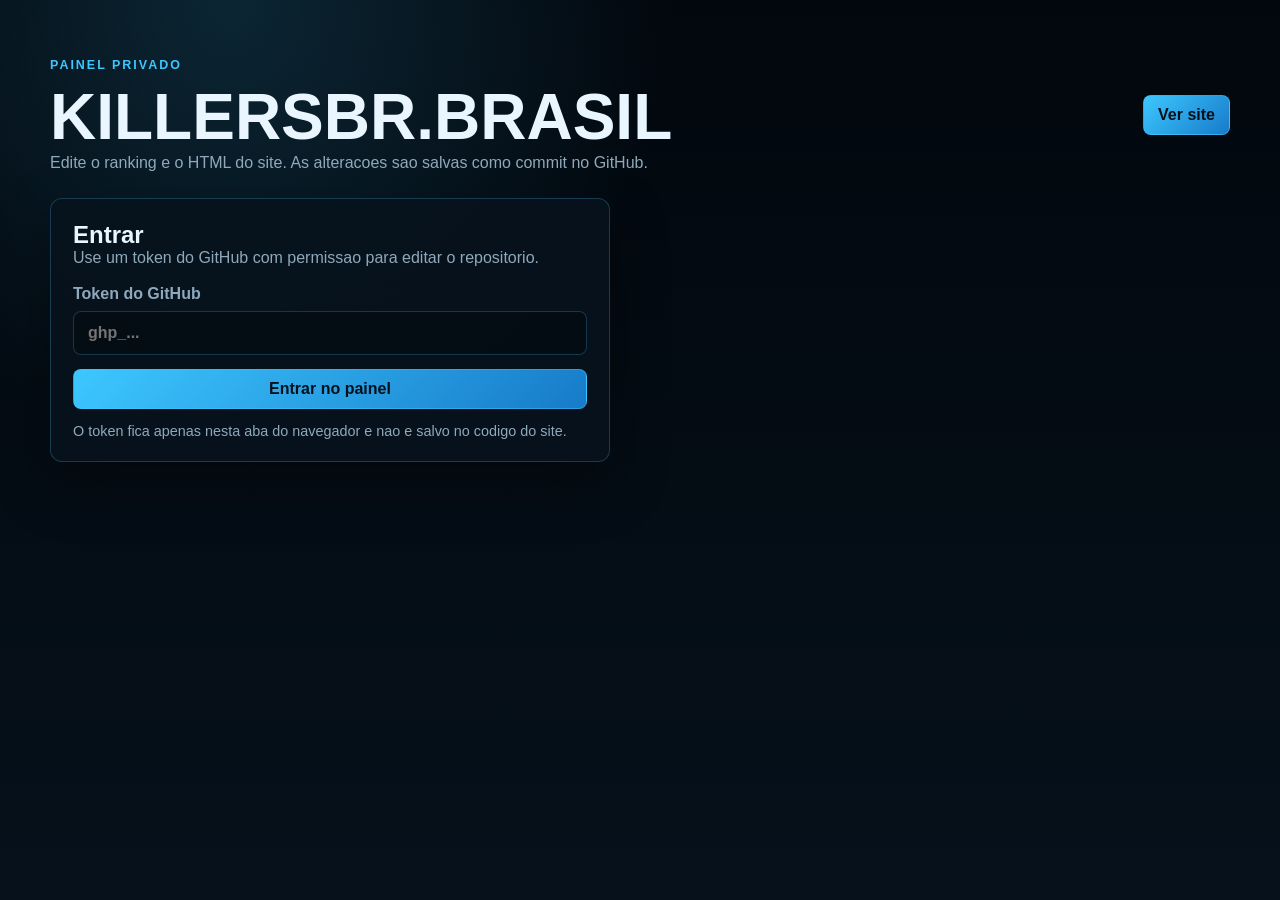
==== admin.html @ 9817f633 "Add GitHub admin panel" ====
<!DOCTYPE html>
<html lang="pt-BR">
<head>
  <meta charset="UTF-8">
  <meta name="viewport" content="width=device-width, initial-scale=1.0">
  <meta name="robots" content="noindex, nofollow">
  <title>Painel Admin | KILLERSBR.BRASIL</title>
  <link rel="stylesheet" href="assets/css/admin.css">
</head>
<body>
  <main class="admin-shell">
    <section class="admin-hero">
      <div>
        <span class="eyebrow">Painel privado</span>
        <h1>KILLERSBR.BRASIL</h1>
        <p>Edite o ranking e o HTML do site. As alteracoes sao salvas como commit no GitHub.</p>
      </div>
      <a class="site-link" href="index.html">Ver site</a>
    </section>

    <section class="panel login-panel" id="loginPanel">
      <h2>Entrar</h2>
      <p>Use um token do GitHub com permissao para editar o repositorio.</p>
      <form id="loginForm" class="login-form">
        <label>
          Token do GitHub
          <input id="tokenInput" type="password" autocomplete="off" placeholder="ghp_...">
        </label>
        <button type="submit">Entrar no painel</button>
      </form>
      <p class="hint">O token fica apenas nesta aba do navegador e nao e salvo no codigo do site.</p>
    </section>

    <section class="admin-area is-hidden" id="adminArea">
      <div class="toolbar">
        <div>
          <strong>Repositorio</strong>
          <span>LeoReAlert/killersbr-site</span>
        </div>
        <button type="button" class="secondary" id="logoutButton">Sair</button>
      </div>

      <div class="tabs" role="tablist" aria-label="Areas do painel">
        <button type="button" class="tab active" data-admin-tab="ranking">Ranking</button>
        <button type="button" class="tab" data-admin-tab="html">Conteudo HTML</button>
      </div>

      <section class="panel tab-panel active" id="rankingPanel">
        <div class="panel-head">
          <div>
            <h2>Ranking</h2>
            <p>Edite nome e classe. A ordem da tabela vira a ordem do ranking no site.</p>
          </div>
          <div class="actions">
            <button type="button" class="secondary" id="loadRankingButton">Recarregar</button>
            <button type="button" id="addRankingButton">Adicionar</button>
            <button type="button" id="saveRankingButton">Salvar ranking</button>
          </div>
        </div>

        <div class="ranking-editor">
          <table>
            <thead>
              <tr>
                <th>#</th>
                <th>Jogador</th>
                <th>Classe</th>
                <th></th>
              </tr>
            </thead>
            <tbody id="rankingEditorBody"></tbody>
          </table>
        </div>
      </section>

      <section class="panel tab-panel" id="htmlPanel">
        <div class="panel-head">
          <div>
            <h2>Conteudo HTML</h2>
            <p>Editor simples para textos e secoes do arquivo principal.</p>
          </div>
          <div class="actions">
            <button type="button" class="secondary" id="loadHtmlButton">Recarregar</button>
            <button type="button" id="saveHtmlButton">Salvar HTML</button>
          </div>
        </div>
        <textarea id="htmlEditor" spellcheck="false"></textarea>
      </section>
    </section>

    <div class="toast" id="statusBox" role="status" aria-live="polite"></div>
  </main>

  <script src="assets/js/admin.js"></script>
</body>
</html>
---- assets/css/admin.css ----
:root {
  --bg: #02070d;
  --panel: rgba(7, 18, 29, .95);
  --panel-2: rgba(9, 28, 43, .95);
  --line: rgba(71, 190, 255, .24);
  --text: #e9f6ff;
  --muted: #8fa9bb;
  --primary: #3dc7ff;
  --primary-dark: #177bc9;
  --danger: #ff627f;
  --success: #45dfb1;
}

* {
  box-sizing: border-box;
}

body {
  min-height: 100vh;
  margin: 0;
  color: var(--text);
  font-family: Inter, "Segoe UI", Arial, sans-serif;
  background:
    radial-gradient(circle at 18% 0%, rgba(61, 199, 255, .16), transparent 32%),
    linear-gradient(180deg, #02070d 0%, #06111b 100%);
}

button,
input,
textarea {
  font: inherit;
}

button,
.site-link {
  border: 1px solid rgba(61, 199, 255, .45);
  border-radius: 8px;
  padding: 10px 14px;
  color: #04111b;
  font-weight: 800;
  cursor: pointer;
  background: linear-gradient(135deg, var(--primary), var(--primary-dark));
  text-decoration: none;
}

button.secondary {
  color: var(--text);
  background: rgba(255, 255, 255, .06);
}

.admin-shell {
  width: min(calc(100% - 32px), 1180px);
  margin: 0 auto;
  padding: 32px 0 56px;
}

.admin-hero,
.toolbar,
.panel-head,
.actions,
.tabs {
  display: flex;
  align-items: center;
  gap: 16px;
}

.admin-hero {
  justify-content: space-between;
  padding: 26px 0;
}

.eyebrow {
  display: block;
  margin-bottom: 8px;
  color: var(--primary);
  font-size: .78rem;
  font-weight: 800;
  letter-spacing: .16em;
  text-transform: uppercase;
}

h1,
h2,
p {
  margin: 0;
}

h1 {
  font-size: clamp(2rem, 5vw, 4rem);
}

p,
span,
label {
  color: var(--muted);
}

.panel,
.toolbar {
  border: 1px solid var(--line);
  border-radius: 12px;
  background: var(--panel);
  box-shadow: 0 22px 55px rgba(0, 0, 0, .34);
}

.panel {
  padding: 22px;
}

.login-panel {
  max-width: 560px;
}

.login-form {
  display: grid;
  gap: 14px;
  margin-top: 18px;
}

label {
  display: grid;
  gap: 8px;
  font-weight: 700;
}

input,
textarea {
  width: 100%;
  border: 1px solid var(--line);
  border-radius: 8px;
  color: var(--text);
  background: rgba(0, 0, 0, .28);
}

input {
  padding: 12px 14px;
}

textarea {
  min-height: 580px;
  padding: 16px;
  resize: vertical;
  line-height: 1.5;
  font-family: "Fira Code", Consolas, monospace;
  font-size: .92rem;
}

.hint {
  margin-top: 14px;
  font-size: .9rem;
}

.admin-area {
  display: grid;
  gap: 16px;
}

.toolbar {
  justify-content: space-between;
  padding: 14px 16px;
}

.toolbar div {
  display: grid;
  gap: 4px;
}

.tabs {
  flex-wrap: wrap;
}

.tab {
  color: var(--text);
  background: rgba(255, 255, 255, .06);
}

.tab.active {
  color: #04111b;
  background: linear-gradient(135deg, var(--primary), var(--primary-dark));
}

.tab-panel,
.is-hidden {
  display: none;
}

.tab-panel.active {
  display: block;
}

.panel-head {
  justify-content: space-between;
  margin-bottom: 18px;
}

.actions {
  flex-wrap: wrap;
  justify-content: flex-end;
}

.ranking-editor {
  overflow-x: auto;
}

table {
  width: 100%;
  border-collapse: collapse;
  min-width: 720px;
}

th,
td {
  border-bottom: 1px solid rgba(71, 190, 255, .16);
  padding: 10px;
  text-align: left;
}

th {
  color: var(--primary);
  font-size: .78rem;
  text-transform: uppercase;
  letter-spacing: .08em;
}

td:first-child {
  width: 54px;
  color: var(--muted);
  font-weight: 800;
}

td:last-child {
  width: 110px;
  text-align: right;
}

.remove-row {
  border-color: rgba(255, 98, 127, .45);
  color: var(--danger);
  background: rgba(255, 98, 127, .08);
}

.toast {
  position: fixed;
  right: 18px;
  bottom: 18px;
  max-width: min(420px, calc(100% - 36px));
  border: 1px solid var(--line);
  border-radius: 10px;
  padding: 12px 14px;
  color: var(--text);
  background: var(--panel-2);
  box-shadow: 0 18px 42px rgba(0, 0, 0, .36);
  opacity: 0;
  transform: translateY(10px);
  transition: opacity .2s ease, transform .2s ease;
  pointer-events: none;
}

.toast.show {
  opacity: 1;
  transform: translateY(0);
}

.toast.success {
  border-color: rgba(69, 223, 177, .45);
}

.toast.error {
  border-color: rgba(255, 98, 127, .55);
}

@media (max-width: 760px) {
  .admin-hero,
  .toolbar,
  .panel-head {
    align-items: stretch;
    flex-direction: column;
  }

  .actions {
    justify-content: flex-start;
  }
}
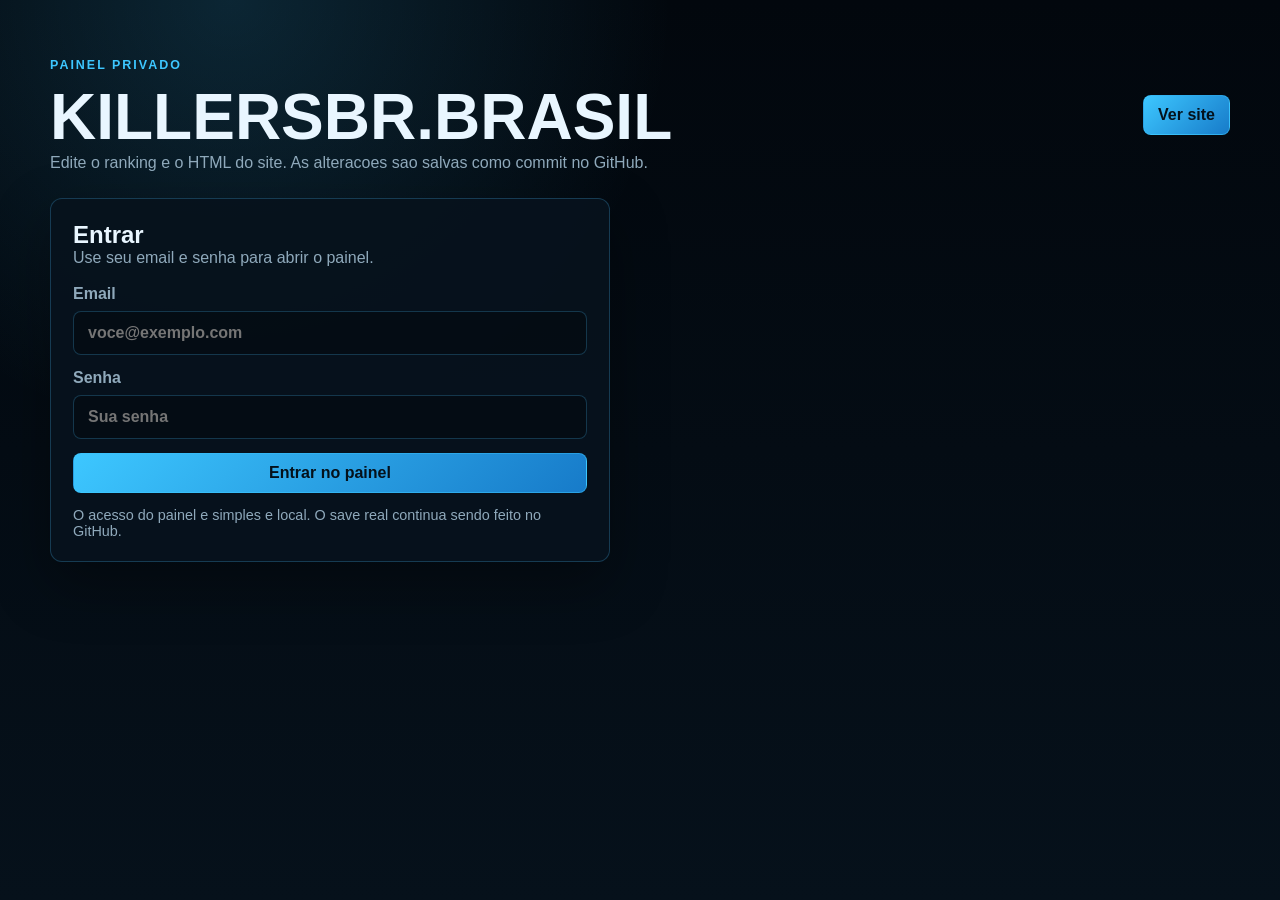
==== commit 0758582f: "Switch admin login to email and password" ====
--- a/admin.html
+++ b/admin.html
@@ -20,15 +20,19 @@
 
     <section class="panel login-panel" id="loginPanel">
       <h2>Entrar</h2>
-      <p>Use um token do GitHub com permissao para editar o repositorio.</p>
+      <p>Use seu email e senha para abrir o painel.</p>
       <form id="loginForm" class="login-form">
         <label>
-          Token do GitHub
-          <input id="tokenInput" type="password" autocomplete="off" placeholder="ghp_...">
+          Email
+          <input id="emailInput" type="email" autocomplete="username" placeholder="voce@exemplo.com">
+        </label>
+        <label>
+          Senha
+          <input id="passwordInput" type="password" autocomplete="current-password" placeholder="Sua senha">
         </label>
         <button type="submit">Entrar no painel</button>
       </form>
-      <p class="hint">O token fica apenas nesta aba do navegador e nao e salvo no codigo do site.</p>
+      <p class="hint">O acesso do painel e simples e local. O save real continua sendo feito no GitHub.</p>
     </section>
 
     <section class="admin-area is-hidden" id="adminArea">
@@ -37,7 +41,14 @@
           <strong>Repositorio</strong>
           <span>LeoReAlert/killersbr-site</span>
         </div>
-        <button type="button" class="secondary" id="logoutButton">Sair</button>
+        <div class="toolbar-actions">
+          <label class="token-field">
+            Chave de publicacao
+            <input id="tokenInput" type="password" autocomplete="off" placeholder="ghp_...">
+          </label>
+          <button type="button" class="secondary" id="saveTokenButton">Salvar chave</button>
+          <button type="button" class="secondary" id="logoutButton">Sair</button>
+        </div>
       </div>
 
       <div class="tabs" role="tablist" aria-label="Areas do painel">
--- a/assets/css/admin.css
+++ b/assets/css/admin.css
@@ -160,6 +160,18 @@
   padding: 14px 16px;
 }
 
+.toolbar-actions {
+  display: flex;
+  align-items: end;
+  gap: 10px;
+  flex-wrap: wrap;
+}
+
+.token-field {
+  min-width: 280px;
+  gap: 6px;
+}
+
 .toolbar div {
   display: grid;
   gap: 4px;
@@ -277,6 +289,14 @@
     flex-direction: column;
   }
 
+  .toolbar-actions {
+    align-items: stretch;
+  }
+
+  .token-field {
+    min-width: 0;
+  }
+
   .actions {
     justify-content: flex-start;
   }
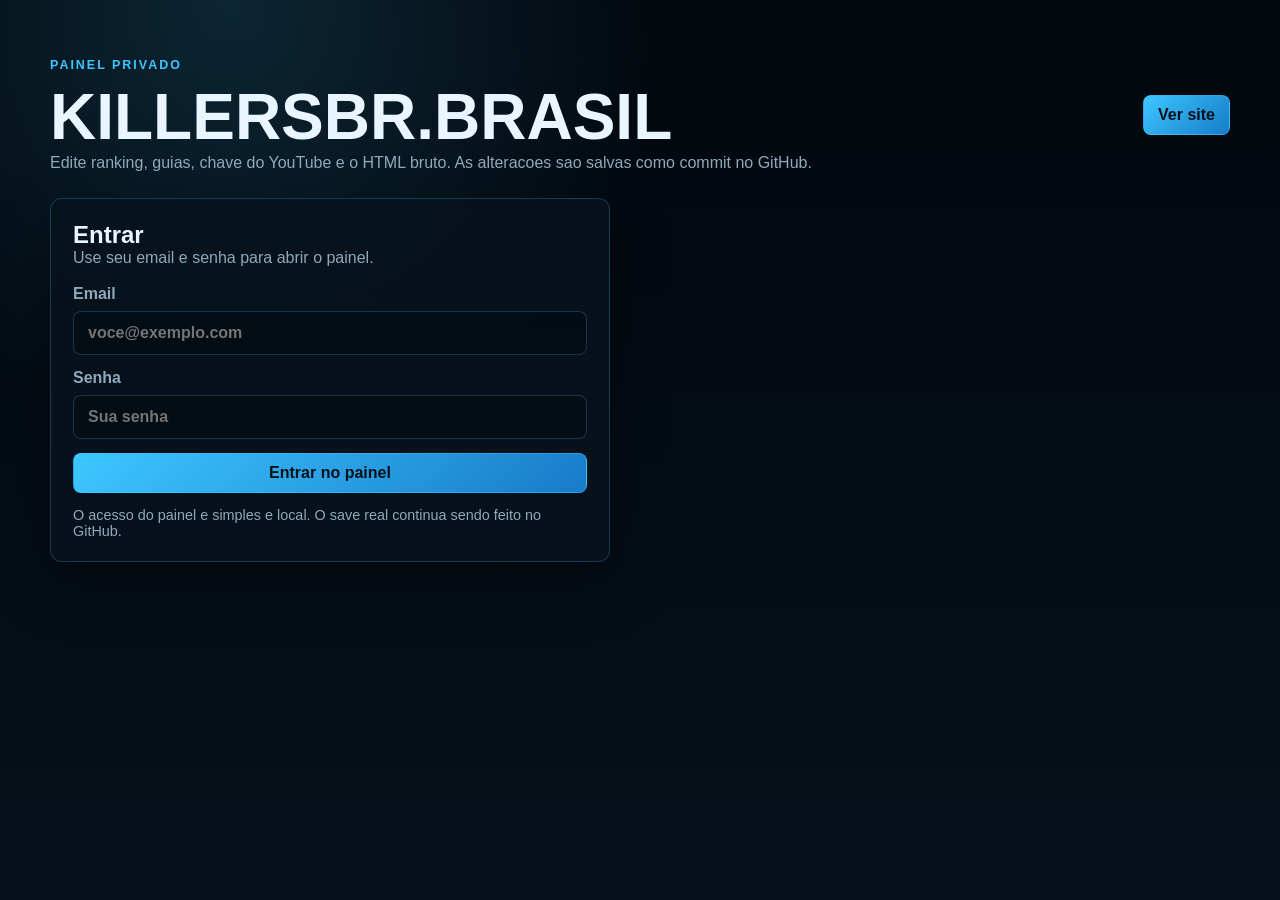
==== commit 49aef9e3: "Expand admin panel editors" ====
--- a/admin.html
+++ b/admin.html
@@ -13,7 +13,7 @@
       <div>
         <span class="eyebrow">Painel privado</span>
         <h1>KILLERSBR.BRASIL</h1>
-        <p>Edite o ranking e o HTML do site. As alteracoes sao salvas como commit no GitHub.</p>
+        <p>Edite ranking, guias, chave do YouTube e o HTML bruto. As alteracoes sao salvas como commit no GitHub.</p>
       </div>
       <a class="site-link" href="index.html">Ver site</a>
     </section>
@@ -53,7 +53,9 @@
 
       <div class="tabs" role="tablist" aria-label="Areas do painel">
         <button type="button" class="tab active" data-admin-tab="ranking">Ranking</button>
-        <button type="button" class="tab" data-admin-tab="html">Conteudo HTML</button>
+        <button type="button" class="tab" data-admin-tab="guide">Guias</button>
+        <button type="button" class="tab" data-admin-tab="youtube">YouTube</button>
+        <button type="button" class="tab" data-admin-tab="html">HTML bruto</button>
       </div>
 
       <section class="panel tab-panel active" id="rankingPanel">
@@ -84,6 +86,37 @@
         </div>
       </section>
 
+      <section class="panel tab-panel" id="guidePanel">
+        <div class="panel-head">
+          <div>
+            <h2>Guias</h2>
+            <p>Edite apenas o bloco dos guias da pagina inicial.</p>
+          </div>
+          <div class="actions">
+            <button type="button" class="secondary" id="loadGuideButton">Recarregar</button>
+            <button type="button" id="saveGuideButton">Salvar guias</button>
+          </div>
+        </div>
+        <textarea id="guideEditor" spellcheck="false" placeholder="HTML do bloco do guia"></textarea>
+      </section>
+
+      <section class="panel tab-panel" id="youtubePanel">
+        <div class="panel-head">
+          <div>
+            <h2>YouTube</h2>
+            <p>Atualize a chave da API usada para carregar os videos do canal.</p>
+          </div>
+          <div class="actions">
+            <button type="button" class="secondary" id="loadYoutubeButton">Recarregar</button>
+            <button type="button" id="saveYoutubeButton">Salvar chave</button>
+          </div>
+        </div>
+        <label>
+          Chave da API do YouTube
+          <input id="youtubeApiKeyInput" type="password" autocomplete="off" placeholder="AIza...">
+        </label>
+      </section>
+
       <section class="panel tab-panel" id="htmlPanel">
         <div class="panel-head">
           <div>
--- a/assets/css/admin.css
+++ b/assets/css/admin.css
@@ -145,6 +145,14 @@
   font-size: .92rem;
 }
 
+#guideEditor {
+  min-height: 460px;
+}
+
+#htmlEditor {
+  min-height: 720px;
+}
+
 .hint {
   margin-top: 14px;
   font-size: .9rem;
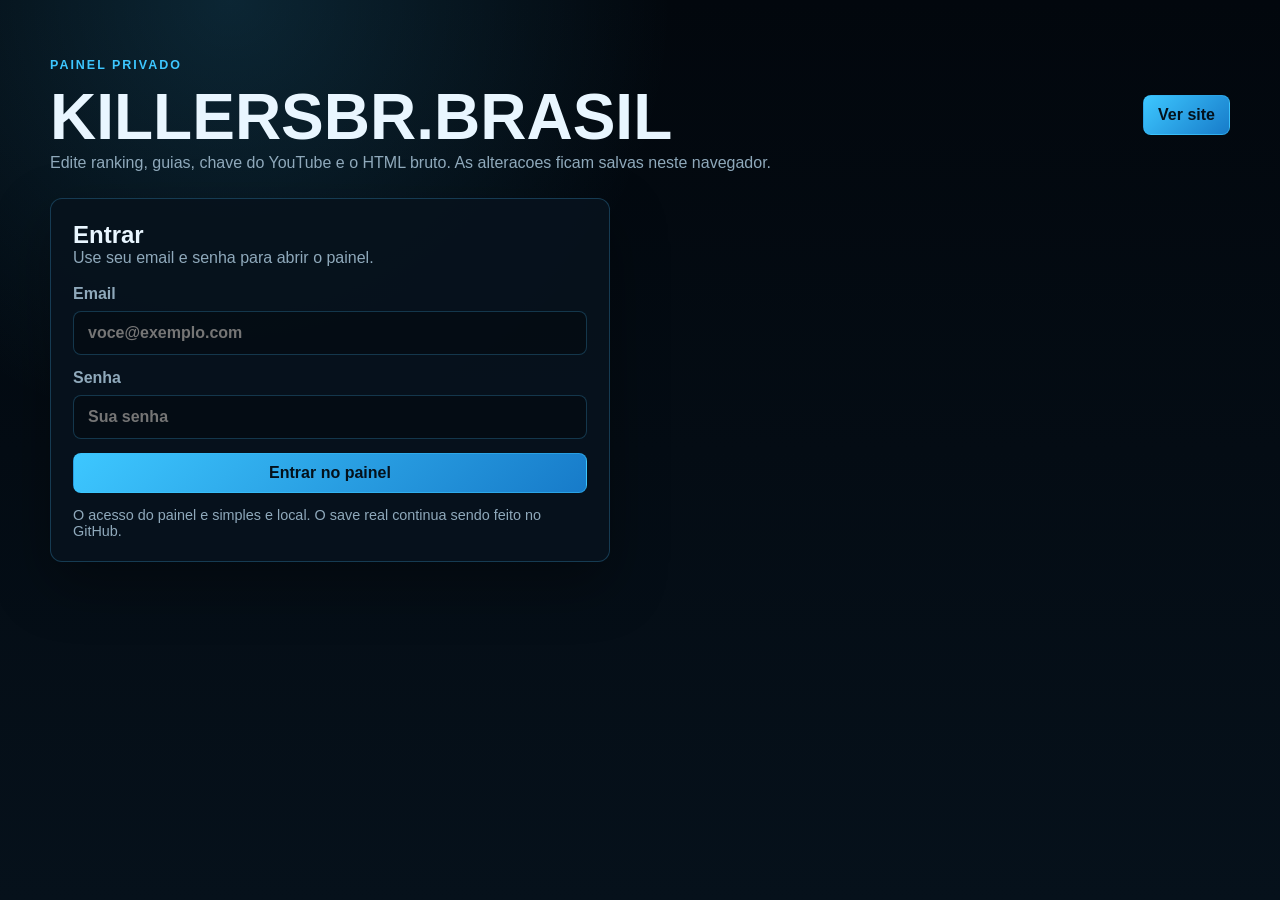
==== commit 30db3d66: "Remove GitHub key workflow" ====
--- a/admin.html
+++ b/admin.html
@@ -13,7 +13,7 @@
       <div>
         <span class="eyebrow">Painel privado</span>
         <h1>KILLERSBR.BRASIL</h1>
-        <p>Edite ranking, guias, chave do YouTube e o HTML bruto. As alteracoes sao salvas como commit no GitHub.</p>
+        <p>Edite ranking, guias, chave do YouTube e o HTML bruto. As alteracoes ficam salvas neste navegador.</p>
       </div>
       <a class="site-link" href="index.html">Ver site</a>
     </section>
@@ -39,16 +39,9 @@
       <div class="toolbar">
         <div>
           <strong>Repositorio</strong>
-          <span>LeoReAlert/killersbr-site</span>
+          <span>Editor local do site</span>
         </div>
-        <div class="toolbar-actions">
-          <label class="token-field">
-            Chave de publicacao
-            <input id="tokenInput" type="password" autocomplete="off" placeholder="ghp_...">
-          </label>
-          <button type="button" class="secondary" id="saveTokenButton">Salvar chave</button>
-          <button type="button" class="secondary" id="logoutButton">Sair</button>
-        </div>
+        <button type="button" class="secondary" id="logoutButton">Sair</button>
       </div>
 
       <div class="tabs" role="tablist" aria-label="Areas do painel">
@@ -90,7 +83,7 @@
         <div class="panel-head">
           <div>
             <h2>Guias</h2>
-            <p>Edite apenas o bloco dos guias da pagina inicial.</p>
+            <p>Edite apenas o bloco dos guias da pagina inicial. Salva localmente.</p>
           </div>
           <div class="actions">
             <button type="button" class="secondary" id="loadGuideButton">Recarregar</button>
@@ -104,7 +97,7 @@
         <div class="panel-head">
           <div>
             <h2>YouTube</h2>
-            <p>Atualize a chave da API usada para carregar os videos do canal.</p>
+            <p>Atualize a chave da API usada para carregar os videos do canal. Salva localmente.</p>
           </div>
           <div class="actions">
             <button type="button" class="secondary" id="loadYoutubeButton">Recarregar</button>
@@ -121,7 +114,7 @@
         <div class="panel-head">
           <div>
             <h2>Conteudo HTML</h2>
-            <p>Editor simples para textos e secoes do arquivo principal.</p>
+            <p>Editor simples para textos e secoes do arquivo principal. Salva localmente.</p>
           </div>
           <div class="actions">
             <button type="button" class="secondary" id="loadHtmlButton">Recarregar</button>
--- a/assets/css/admin.css
+++ b/assets/css/admin.css
@@ -168,18 +168,6 @@
   padding: 14px 16px;
 }
 
-.toolbar-actions {
-  display: flex;
-  align-items: end;
-  gap: 10px;
-  flex-wrap: wrap;
-}
-
-.token-field {
-  min-width: 280px;
-  gap: 6px;
-}
-
 .toolbar div {
   display: grid;
   gap: 4px;
@@ -297,14 +285,6 @@
     flex-direction: column;
   }
 
-  .toolbar-actions {
-    align-items: stretch;
-  }
-
-  .token-field {
-    min-width: 0;
-  }
-
   .actions {
     justify-content: flex-start;
   }
